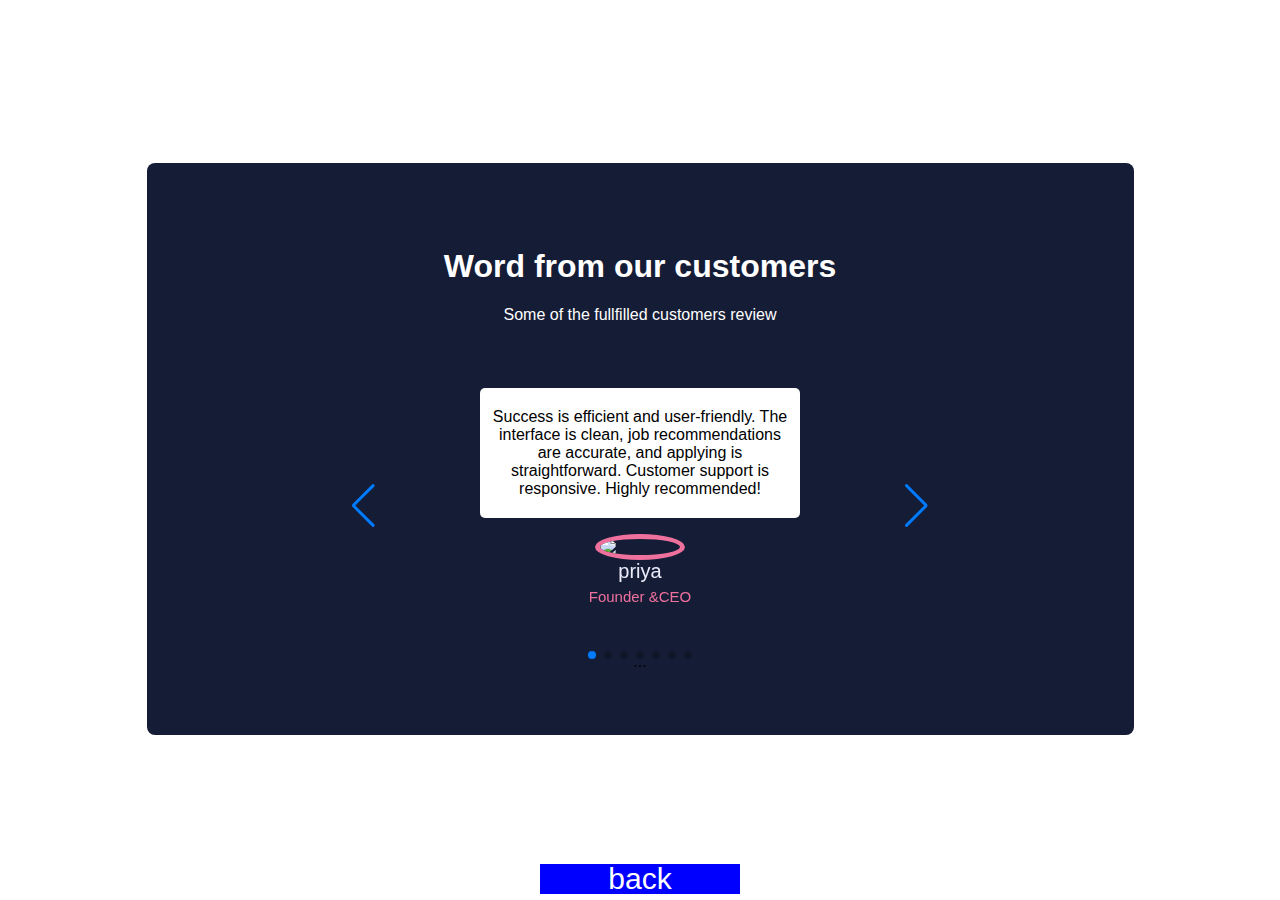
==== custmerreview.html @ c9c1b844 "add new feature" ====
<!DOCTYPE html>
<html lang="en">
<head>
    <meta charset="UTF-8">
    <meta name="viewport" content="width=device-width, initial-scale=1.0">
    <title>customer-view</title>

    <link
  rel="stylesheet"
  href="https://cdn.jsdelivr.net/npm/swiper@11/swiper-bundle.min.css"
/>

   
        <style>

            *{
                font-family: 'Poppins',sans-serif;
            }
@import url('https://fonts.googleapis.com/css2?family=Roboto+Condensed:ital,wght@0,100..900;1,100..900&display=swap');



:root{
    --color-dark:#151C35;
    --color-secondary-dark:#464C70;
    --color-primary:#EE709D;
    --Color-text:#8297E2;
    --color-light:#EBEBFB;
}
.container{
    height:98vh;
    display: flex;
    flex-direction: column;
    justify-content: center;
    align-items: center;
}
.board{
    max-width: 987px;
    width:100%;
    background-color: var(--color-dark);
    text-align: center;
    border-radius: 8px;
    padding: 4em 0;
}
.text-light{
    color: white;
}
.swiper{
  width: 600px;
  height: auto;
}
.flex{
    margin: 3rem 0;
    display: flex;
    flex-direction: column;
    align-items: center;

}
.comments{
    background-color: white;
    padding: 20px 10px;
    width:50%;
    border-radius: 5px;
    position:relative;
}
.profile{
    display: flex;
    flex-direction: column;
    align-items: center;
    text-align: center;
    margin-top: 16px;
}
.profile img{
    width:80px;
    border-radius: 50%;
    border: 5px solid var(--color-primary);
    margin-top: 10px 0;

}
.profile a{
    text-decoration: none;
    color: var(--color-light);
    font-size: 20px;
}
.profile span{
    margin-top: 5px;
    font-weight: 200;
    font-size: 15px;
    color: var(--color-primary);
}
@media(max-width:575px){
    .board{
        width:auto;
    }
    .swiper{
  width: 300px;
  /* height: auto; */
}
.text-light1{
    font-size:20px;
}
.text-light2{
    font-size:15px;
}


}
.back-home{
    text-decoration: none;
    font-size: 30px;
    color: white;
   
}
.blue{
    background: blue;
    width:200px;
    height:30px;
    display: flex;
    justify-content: center;
    text-align: center;
    align-items: center;
    position: absolute;
    left: 50%;
    top:96%;
    transform: translate(-50%);

}
@media(max-width:575px){
    .blue{
    background: blue;
    width:150px;
    height:30px;
    display: flex;
    justify-content: center;
    text-align: center;
    align-items: center;
    position: absolute;
    left: 50%;
    top:96%;
    transform: translate(-50%);

}
.back-home{
    text-decoration: none;
    font-size: 20px;
    color: white;
   
}
}


</style>
  
</head>
<body>
    <div class="container">
        <div class="board">
<h1 class="text-light text-light1">Word from our customers</h1>
<p class="text-light text-light2">Some of the fullfilled customers review</p>
<div class="blue">
<a href="index.html" class="back-home">back</a></div>


<!-- // code from cdn -->
<div class="swiper">
    <!-- Additional required wrapper -->
    <div class="swiper-wrapper">
      <!-- Slides -->
      <div class="swiper-slide">
        <div class="flex">
            <div class="comments">
               Success is efficient and user-friendly. The interface is clean, job recommendations are accurate, and applying is straightforward. Customer support is responsive. Highly recommended!
            </div>
            <div class="profile">
                <img src="https://images.pexels.com/photos/899753/pexels-photo-899753.jpeg?auto=compress&cs=tinysrgb&w=400">
                <a href="#">priya</a>
                <span>Founder &CEO</span>

            </div>

        </div>

       
          ...
      </div>
      <div class="swiper-slide">
        <div class="flex">
            <div class="comments">
               Success is efficient and user-friendly. The interface is clean, job recommendations are accurate, and applying is straightforward. Customer support is responsive. Highly recommended!
            </div>
            <div class="profile">
                <img src="https://images.pexels.com/photos/775358/pexels-photo-775358.jpeg?auto=compress&cs=tinysrgb&w=400">
                <a href="#">Rahul</a>
                <span>SDE</span>

            </div>

        </div>
    

      </div>
      <div class="swiper-slide">

        <div class="flex">
            <div class="comments">
               Success is efficient and user-friendly. The interface is clean, job recommendations are accurate, and applying is straightforward. Customer support is responsive. Highly recommended!
            </div>
            <div class="profile">
                <img src="https://images.pexels.com/photos/1408978/pexels-photo-1408978.jpeg?auto=compress&cs=tinysrgb&w=400">
                <a href="#">Ayushi</a>
                <span>Founder &CEO</span>
               

            </div>

        </div>


      </div>
      <div class="swiper-slide">
        <div class="flex">
            <div class="comments">
               Success is efficient and user-friendly. The interface is clean, job recommendations are accurate, and applying is straightforward. Customer support is responsive. Highly recommended!
            </div>
            <div class="profile">
                <img src="https://images.pexels.com/photos/1036622/pexels-photo-1036622.jpeg?auto=compress&cs=tinysrgb&w=400">
                <a href="#">sakshi</a>
                <span>Founder &CEO</span>

            </div>

        </div>

      </div>


      <div class="swiper-slide">
        <div class="flex">
            <div class="comments">
               Success is efficient and user-friendly. The interface is clean, job recommendations are accurate, and applying is straightforward. Customer support is responsive. Highly recommended!
            </div>
            <div class="profile">
                <img src="https://images.pexels.com/photos/1130624/pexels-photo-1130624.jpeg?auto=compress&cs=tinysrgb&w=400">
                <a href="#">Ruchi</a>
                <span>Founder &CEO</span>

            </div>

        </div>

      </div>

      
      <div class="swiper-slide">
        <div class="flex">
            <div class="comments">
               Success is efficient and user-friendly. The interface is clean, job recommendations are accurate, and applying is straightforward. Customer support is responsive. Highly recommended!
            </div>
            <div class="profile">
                <img src="https://images.pexels.com/photos/672444/pexels-photo-672444.jpeg?auto=compress&cs=tinysrgb&w=400">
                <a href="#">Sneha</a>
                <span>Founder &CEO</span>

            </div>

        </div>
    

      </div>
      <div class="swiper-slide">
        <div class="flex">
            <div class="comments">
               Success is efficient and user-friendly. The interface is clean, job recommendations are accurate, and applying is straightforward. Customer support is responsive. Highly recommended!
            </div>
            <div class="profile">
                <img src="https://images.pexels.com/photos/2379004/pexels-photo-2379004.jpeg?auto=compress&cs=tinysrgb&w=400">
                <a href="#">Harsh</a>
                <span>SDE</span>

            </div>

        </div>
    

      </div>
      ...
    </div>
    <!-- If we need pagination -->
    <div class="swiper-pagination"></div>
  
    <!-- If we need navigation buttons -->
    <div class="swiper-button-prev"></div>
    <div class="swiper-button-next"></div>
  
   
  </div>






</div>
    </div>






    <script src="https://cdn.jsdelivr.net/npm/swiper@11/swiper-bundle.min.js"></script>
    <script>
        const swiper = new Swiper('.swiper', {
//   // Optional parameters
//   direction: 'vertical',
  loop: true,

  // If we need pagination
  pagination: {
    el: '.swiper-pagination',
  },

  // Navigation arrows
  navigation: {
    nextEl: '.swiper-button-next',
    prevEl: '.swiper-button-prev',
  },

  
});
    </script>
</body>
</html>
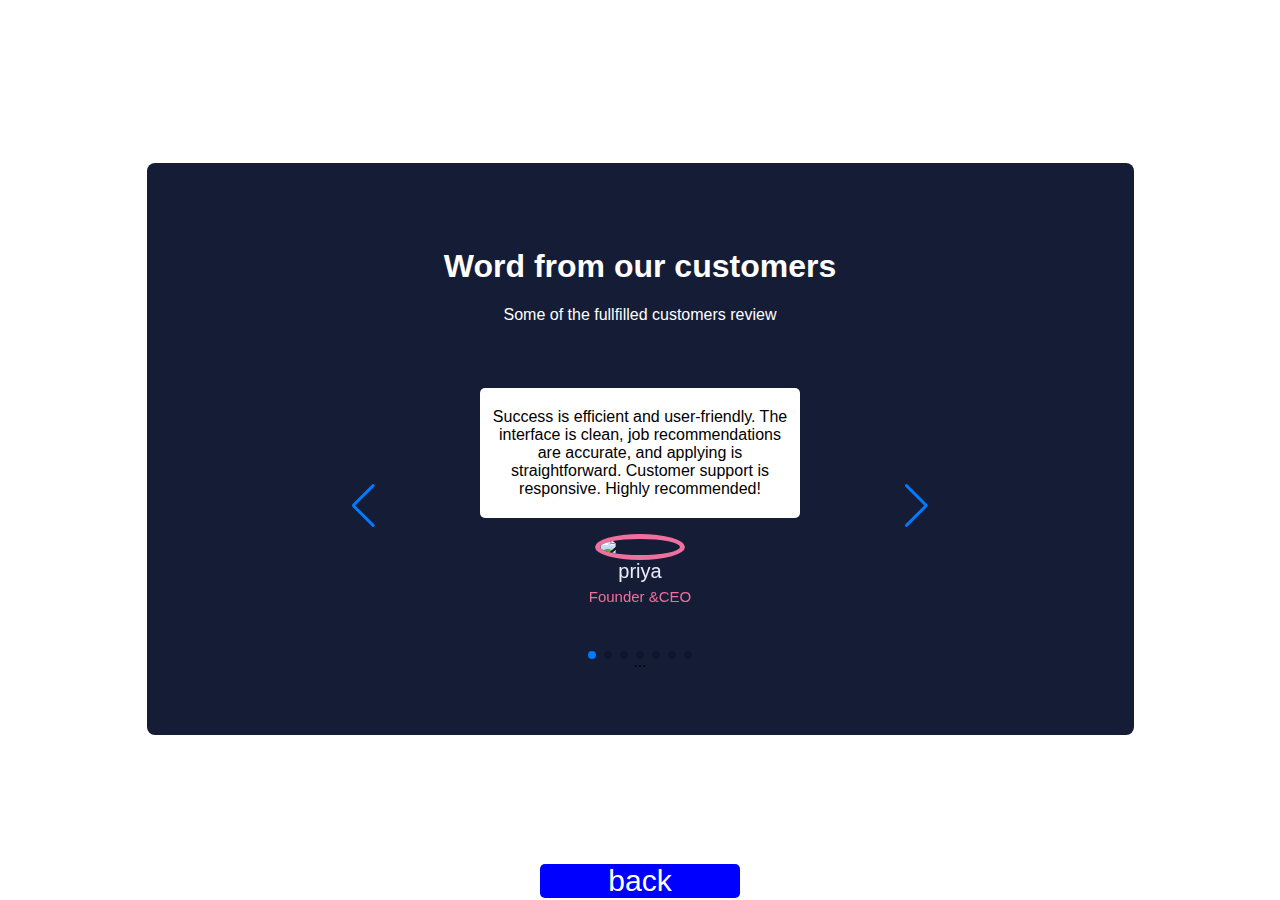
==== commit f86d9ca6: "add new feature" ====
--- a/custmerreview.html
+++ b/custmerreview.html
@@ -90,7 +90,7 @@
 }
 @media(max-width:575px){
     .board{
-        width:auto;
+        width:100%;
     }
     .swiper{
   width: 300px;
@@ -113,8 +113,9 @@
 }
 .blue{
     background: blue;
+    border-radius: 5px;
     width:200px;
-    height:30px;
+    height:34px;
     display: flex;
     justify-content: center;
     text-align: center;
@@ -128,6 +129,7 @@
 @media(max-width:575px){
     .blue{
     background: blue;
+    border-radius: 5px;
     width:150px;
     height:30px;
     display: flex;
@@ -139,14 +141,8 @@
     top:96%;
     transform: translate(-50%);
 
-}
-.back-home{
-    text-decoration: none;
-    font-size: 20px;
-    color: white;
-   
-}
-}
+}}
+
 
 
 </style>
